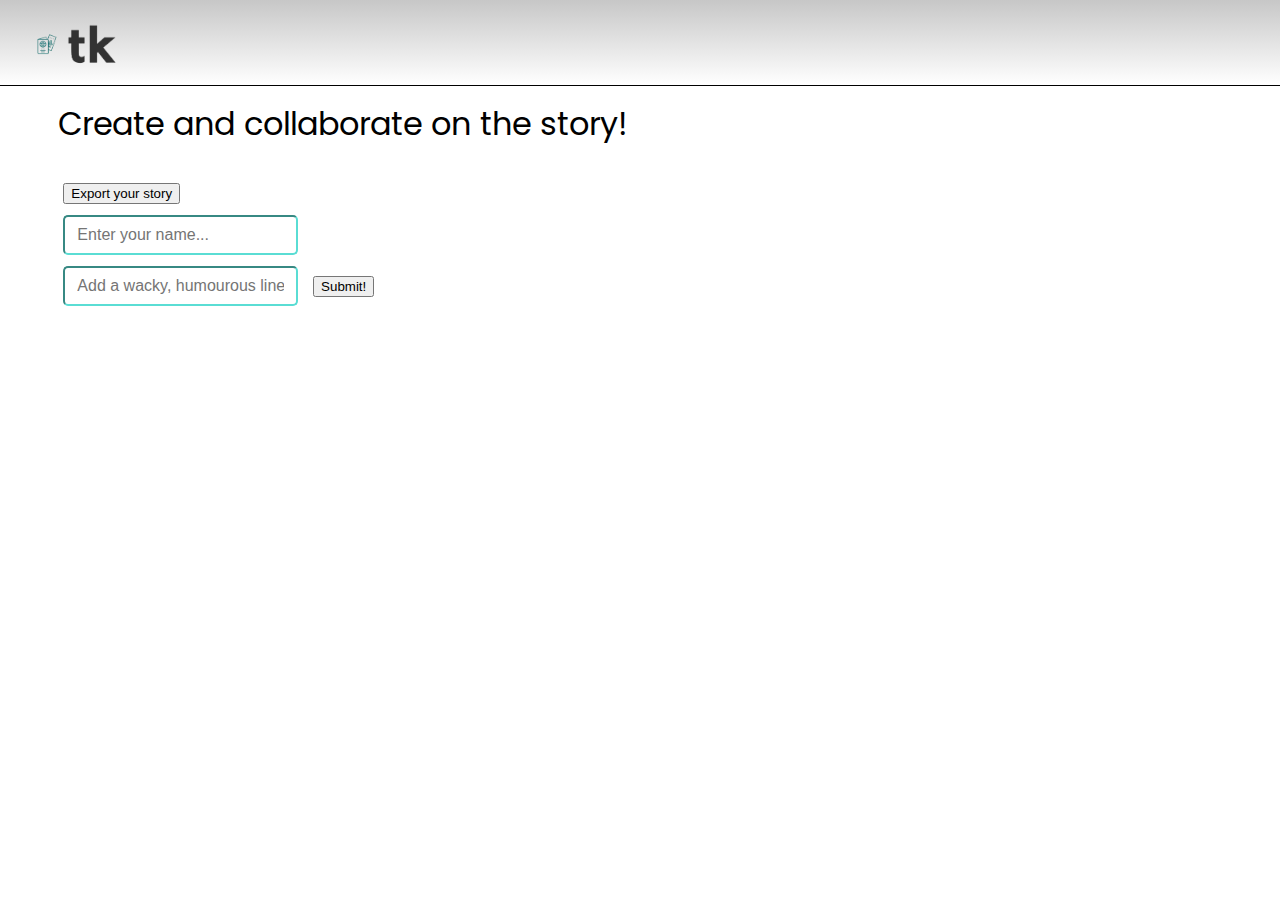
==== main.html @ 44405bcf "Update main.html" ====
<!DOCTYPE html>
<html lang="en">
<head>
    <meta charset="UTF-8">
    <meta name="viewport" content="width=device-width, initial-scale=1.0">
    <title>Talekrafter</title>
    <link href="https://cdn.jsdelivr.net/npm/bootstrap@5.3.1/dist/css/bootstrap.min.css" rel="stylesheet" integrity="sha384-4bw+/aepP/YC94hEpVNVgiZdgIC5+VKNBQNGCHeKRQN+PtmoHDEXuppvnDJzQIu9" crossorigin="anonymous">
    <link rel="stylesheet" href="styles.css">
    <script>
        window.addEventListener('load', function(){
        count = 0

        function download(filename, text) {
                    var element = document.createElement('a');
                    element.setAttribute('href', 'data:text/plain;charset=utf-8,' + encodeURIComponent(text));
                    element.setAttribute('download', filename);

                    element.style.display = 'none';
                    document.body.appendChild(element);

                    element.click();

                    document.body.removeChild(element);
                    }

            document.querySelector('#submit').addEventListener('click', () => {
                let name = document.querySelector('#name');
                let line = document.querySelector('#line');
                if (name.value !== '' && line.value !== '') {
                    // add logic to insert line in div
                    let parent = document.querySelector('#story');
                    const div = document.createElement('div');
                    arr = ['said', 'declared', 'added', 'remarked', 'mentioned']
                    const verb = arr[Math.floor(Math.random() * arr.length)];
                    div.textContent = `${name.value} ${verb}: ${line.value}`
                    div.classList.add('story_line')
                    name.value = ''
                    line.value = ''
                    parent.appendChild(div)
                    count += 1
                }
            })

            document.querySelector('#export').addEventListener('click', () => {
                if (count !== 0) {
                    let text = ""
                    let lines = document.querySelector('#story').children
                    for (i = 0; i < lines.length; i++){
                        text = text.concat(lines[i].textContent)
                    }
                    download('story.txt', text)
                }
            })

            })
    </script>

    <style>
#main {
    margin: 100px 50px;
    width:85%;
}
.story_line {
    width: 100%;
    border-radius: 2%;
    margin: 0.5%;
    padding: 0.5%;
    box-shadow: rgba(50, 50, 93, 0.25) 0px 30px 60px -12px inset, rgba(0, 0, 0, 0.3) 0px 18px 36px -18px inset;
}
.story {
    width:100%
}
button, input {
    margin: 0.5%
}
.line {
    width: 100px;
    height: 50px
}
input {
    padding: 0.375rem 0.75rem;
    font-size: 1rem;
    font-weight: 400;
    line-height: 1.5;
    border-radius: 5px;
    border-color: #5addd4;
}
input:hover {
    border-color: #15978f;
}
.subhead {
    font-family: "Poppins", sans-serif;
    font-size: xx-large;
    margin: 30px 0px;
}
    </style>

</head>
<body>
    <div class="nav-main">
        <img
          id="nav-logo"
          src="tk-nobg.png"
          target="_blank"
          rel="noopener noreferrer"
        />
    </div>
<div id="main">
    <div class="subhead">Create and collaborate on the story!</div>
    <button id="export" type="button" class="btn btn-outline-success">Export your story</button>
    <div id="story">
        <!-- dynamically add storylines -->
    </div>
    <div id="enter_line">
        <input id='name' type='text' autocomplete="off" placeholder="Enter your name..."><br>
        <input id='line' type="text" autocomplete="off" placeholder="Add a wacky, humourous line to your story...">
        <button id="submit" type="button" class="btn btn-outline-success">Submit!</button>
    </div>
</div>
</body>
</html>
---- styles.css ----
@import url("https://fonts.googleapis.com/css2?family=Poppins:wght@600&display=swap");
@import url("https://fonts.googleapis.com/css2?family=Inter:wght@200&display=swap");

/* main div */
.pg {
  width: 100%;
  height: 100%;
}

/* title */

#headl {
  font-size: 110px;
  margin-left: 10%;
  margin-bottom: 15px;
  margin-top: 10%;
  font-family: "Poppins", sans-serif;
}

/* subtitle */

#subtl {
  font-size: 40px;
  margin-left: 10.5%;
  margin-top: 0px;
  margin-bottom: 70px;
  font-family: "Inter", sans-serif;
}

/* nav bar */

.nav-main {
  height: 85px;
  width: 100%;
  background-image: linear-gradient(#c7c7c7, white);
  position: fixed;
  top: 0;
  left: 0;
  border-bottom: solid black 1px;
}

#nav-logo {
  height: 50px;
  width: auto;
  padding: 10px;
  margin-bottom: 20px;
  float: left;
  margin-left: 20px;
  margin-top: 10px;
}

/* button */

.button-3 {
  border: 2px solid #0e4743;
  padding: 20px;
  background-color: #0e4743;
  margin-left: 11.5%;
  border-radius: 5px;
  color: #fff;
  font-family: "Inter", sans-serif;
  font-size: 20px;
  transition: 0.3s;
}
.button-3:hover {
  box-shadow: 5px 5px #609693;
  transition: 0.3s;
}
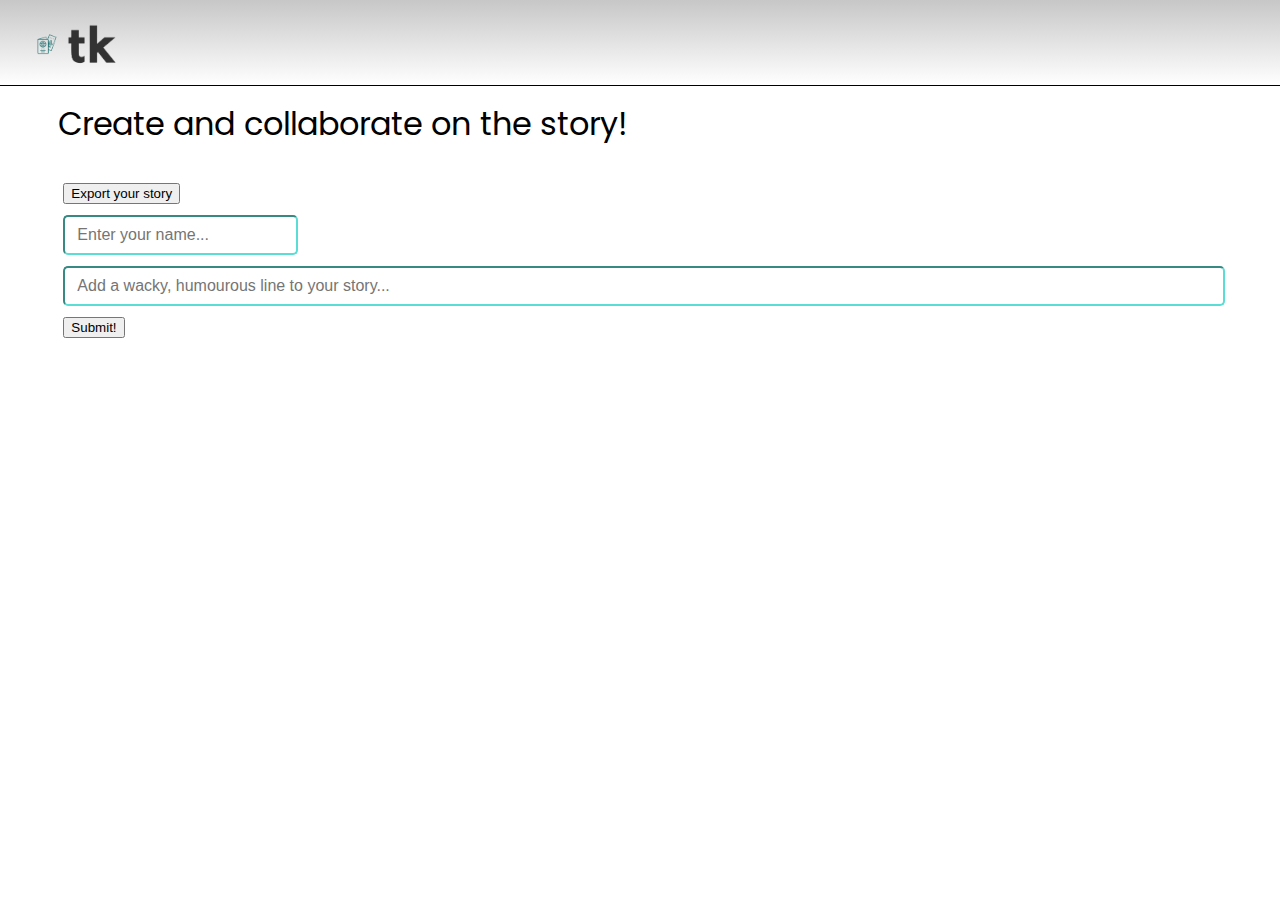
==== commit a95d42af: "Update main.html" ====
--- a/main.html
+++ b/main.html
@@ -65,17 +65,14 @@
     border-radius: 2%;
     margin: 0.5%;
     padding: 0.5%;
-    box-shadow: rgba(50, 50, 93, 0.25) 0px 30px 60px -12px inset, rgba(0, 0, 0, 0.3) 0px 18px 36px -18px inset;
+    background-color: #baf4f0;
+    border-radius: 3px;
 }
 .story {
     width:100%
 }
 button, input {
     margin: 0.5%
-}
-.line {
-    width: 100px;
-    height: 50px
 }
 input {
     padding: 0.375rem 0.75rem;
@@ -113,8 +110,8 @@
     </div>
     <div id="enter_line">
         <input id='name' type='text' autocomplete="off" placeholder="Enter your name..."><br>
-        <input id='line' type="text" autocomplete="off" placeholder="Add a wacky, humourous line to your story...">
-        <button id="submit" type="button" class="btn btn-outline-success">Submit!</button>
+        <input id='line' type="text" autocomplete="off" size="120" placeholder="Add a wacky, humourous line to your story...">
+        <br><button id="submit" type="button" class="btn btn-outline-success">Submit!</button>
     </div>
 </div>
 </body>
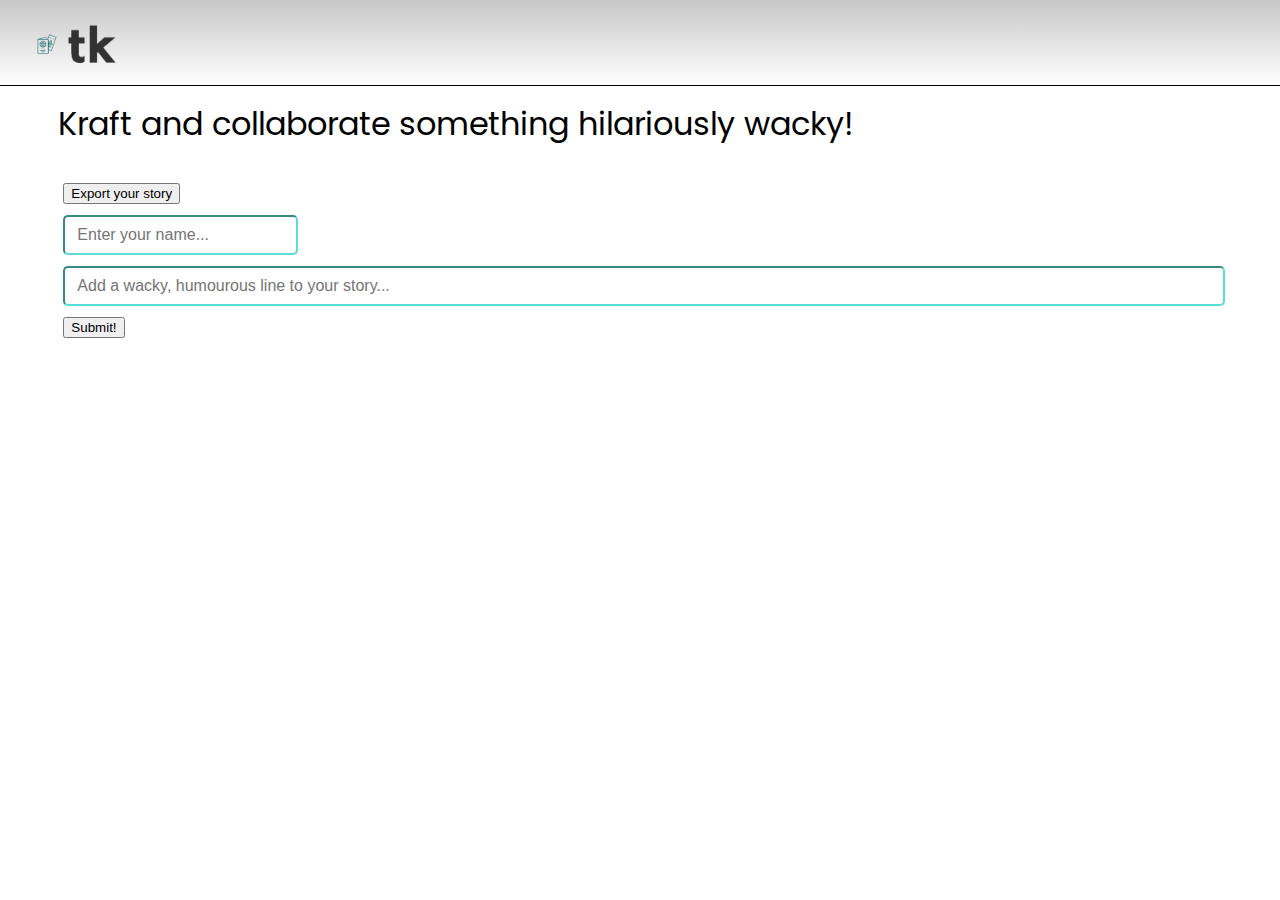
==== commit 4943c920: "Update main.html" ====
--- a/main.html
+++ b/main.html
@@ -103,7 +103,7 @@
         />
     </div>
 <div id="main">
-    <div class="subhead">Create and collaborate on the story!</div>
+    <div class="subhead">Kraft and collaborate something hilariously wacky!</div>
     <button id="export" type="button" class="btn btn-outline-success">Export your story</button>
     <div id="story">
         <!-- dynamically add storylines -->
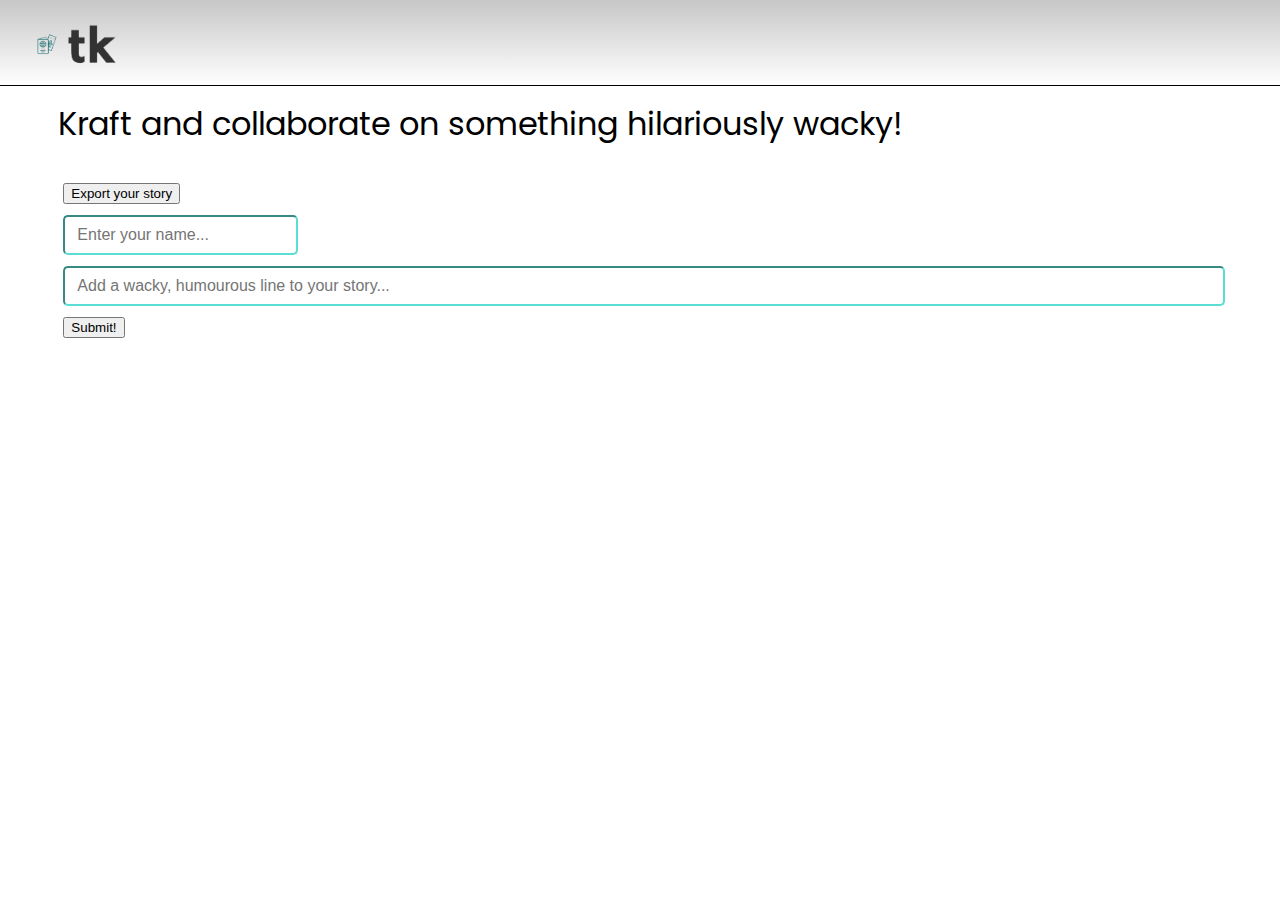
==== commit fe42fc84: "Update main.html" ====
--- a/main.html
+++ b/main.html
@@ -103,7 +103,7 @@
         />
     </div>
 <div id="main">
-    <div class="subhead">Kraft and collaborate something hilariously wacky!</div>
+    <div class="subhead">Kraft and collaborate on something hilariously wacky!</div>
     <button id="export" type="button" class="btn btn-outline-success">Export your story</button>
     <div id="story">
         <!-- dynamically add storylines -->
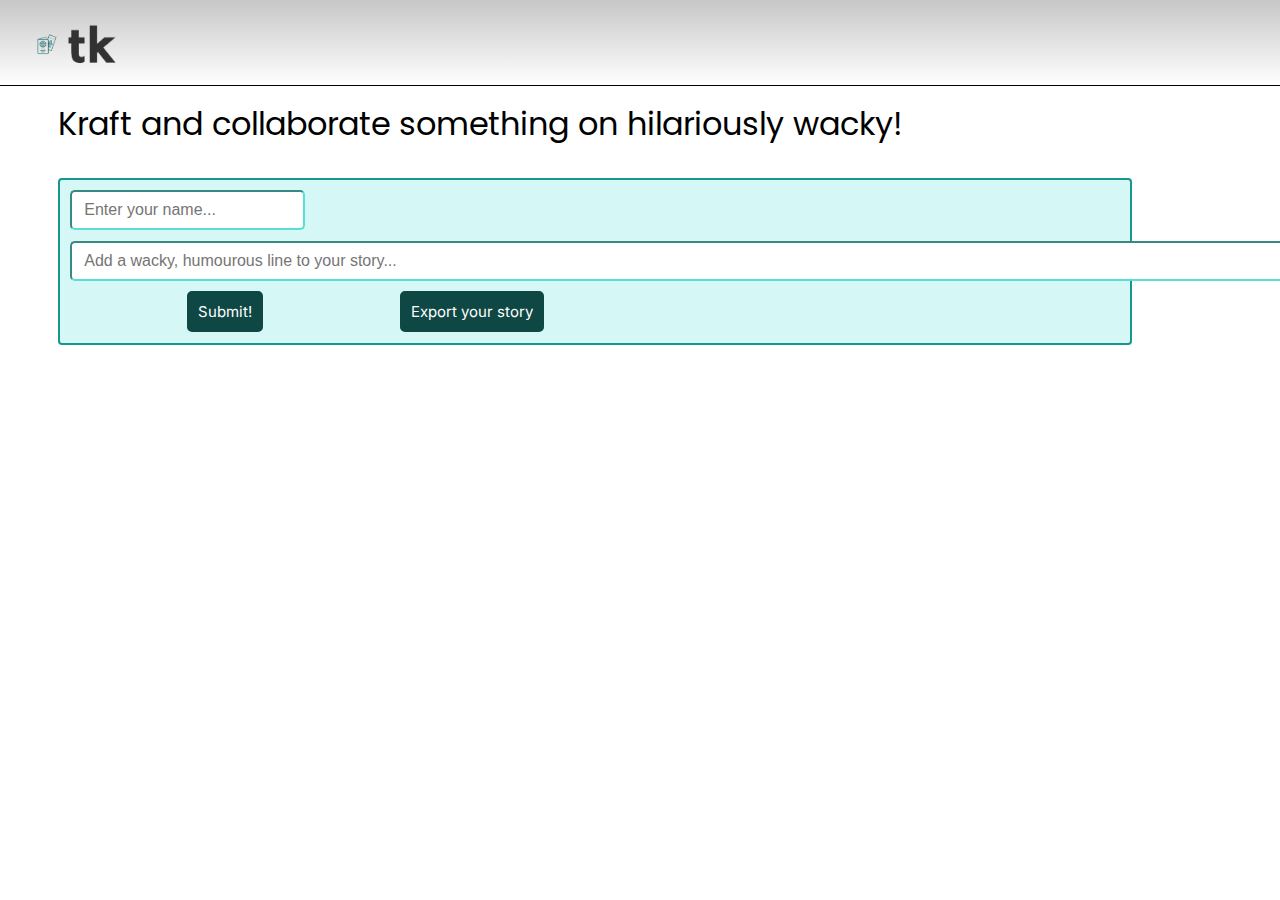
==== commit 8e5ab9bd: "Update main.html" ====
--- a/main.html
+++ b/main.html
@@ -5,55 +5,8 @@
     <meta name="viewport" content="width=device-width, initial-scale=1.0">
     <title>Talekrafter</title>
     <link href="https://cdn.jsdelivr.net/npm/bootstrap@5.3.1/dist/css/bootstrap.min.css" rel="stylesheet" integrity="sha384-4bw+/aepP/YC94hEpVNVgiZdgIC5+VKNBQNGCHeKRQN+PtmoHDEXuppvnDJzQIu9" crossorigin="anonymous">
+    <script src="script.js"></script>
     <link rel="stylesheet" href="styles.css">
-    <script>
-        window.addEventListener('load', function(){
-        count = 0
-
-        function download(filename, text) {
-                    var element = document.createElement('a');
-                    element.setAttribute('href', 'data:text/plain;charset=utf-8,' + encodeURIComponent(text));
-                    element.setAttribute('download', filename);
-
-                    element.style.display = 'none';
-                    document.body.appendChild(element);
-
-                    element.click();
-
-                    document.body.removeChild(element);
-                    }
-
-            document.querySelector('#submit').addEventListener('click', () => {
-                let name = document.querySelector('#name');
-                let line = document.querySelector('#line');
-                if (name.value !== '' && line.value !== '') {
-                    // add logic to insert line in div
-                    let parent = document.querySelector('#story');
-                    const div = document.createElement('div');
-                    arr = ['said', 'declared', 'added', 'remarked', 'mentioned']
-                    const verb = arr[Math.floor(Math.random() * arr.length)];
-                    div.textContent = `${name.value} ${verb}: ${line.value}`
-                    div.classList.add('story_line')
-                    name.value = ''
-                    line.value = ''
-                    parent.appendChild(div)
-                    count += 1
-                }
-            })
-
-            document.querySelector('#export').addEventListener('click', () => {
-                if (count !== 0) {
-                    let text = ""
-                    let lines = document.querySelector('#story').children
-                    for (i = 0; i < lines.length; i++){
-                        text = text.concat(lines[i].textContent)
-                    }
-                    download('story.txt', text)
-                }
-            })
-
-            })
-    </script>
 
     <style>
 #main {
@@ -90,29 +43,66 @@
     font-size: xx-large;
     margin: 30px 0px;
 }
+
+#buttons-container {
+  display: flex;
+}
+
+#submit {
+  margin-right: 15px;
+}
+
+.button-3 {
+  border: 2px solid #0e4743;
+  padding: 9px;
+  background-color: #0e4743;
+  /* margin-left: 11.5%; */
+  border-radius: 5px;
+  color: #fff;
+  font-family: "Inter", sans-serif;
+  font-size: 15px;
+  transition: 0.3s;
+}
+
+.button-3:hover {
+  box-shadow: 5px 5px #609693;
+  transition: 0.3s;
+}
+
+#enter_line {
+    border: 2px solid #15978f;
+    border-radius: 4px;
+    background-color: #d5f8f6;
+    padding: 5px
+}
+
     </style>
 
 </head>
 <body>
-    <div class="nav-main">
-        <img
-          id="nav-logo"
-          src="tk-nobg.png"
-          target="_blank"
-          rel="noopener noreferrer"
-        />
+        <div class="nav-main">
+            <img
+              id="nav-logo"
+              src="tk-nobg.png"
+              target="_blank"
+              rel="noopener noreferrer"
+            />
+        </div>
+        <div id="main">
+        <div class="subhead">Kraft and collaborate something on hilariously wacky!</div>
+        
+        <div id="story">
+            <!-- dynamically add storylines -->
+        </div>
+        <div id="enter_line">
+            <input id='name' type='text' autocomplete="off" placeholder="Enter your name..."><br>
+            <input id='line' type="text" autocomplete="off" size="130" placeholder="Add a wacky, humourous line to your story...">
+            <br>
+            <div id="buttons-container">
+                <button id="submit" type="button" class="button-3 btn btn-outline-success">Submit!</button>
+            <button id="export" type="button" class="button-3 btn btn-outline-success">Export your story</button>
+            </div>
+        </div>
     </div>
-<div id="main">
-    <div class="subhead">Kraft and collaborate on something hilariously wacky!</div>
-    <button id="export" type="button" class="btn btn-outline-success">Export your story</button>
-    <div id="story">
-        <!-- dynamically add storylines -->
-    </div>
-    <div id="enter_line">
-        <input id='name' type='text' autocomplete="off" placeholder="Enter your name..."><br>
-        <input id='line' type="text" autocomplete="off" size="120" placeholder="Add a wacky, humourous line to your story...">
-        <br><button id="submit" type="button" class="btn btn-outline-success">Submit!</button>
-    </div>
-</div>
 </body>
 </html>
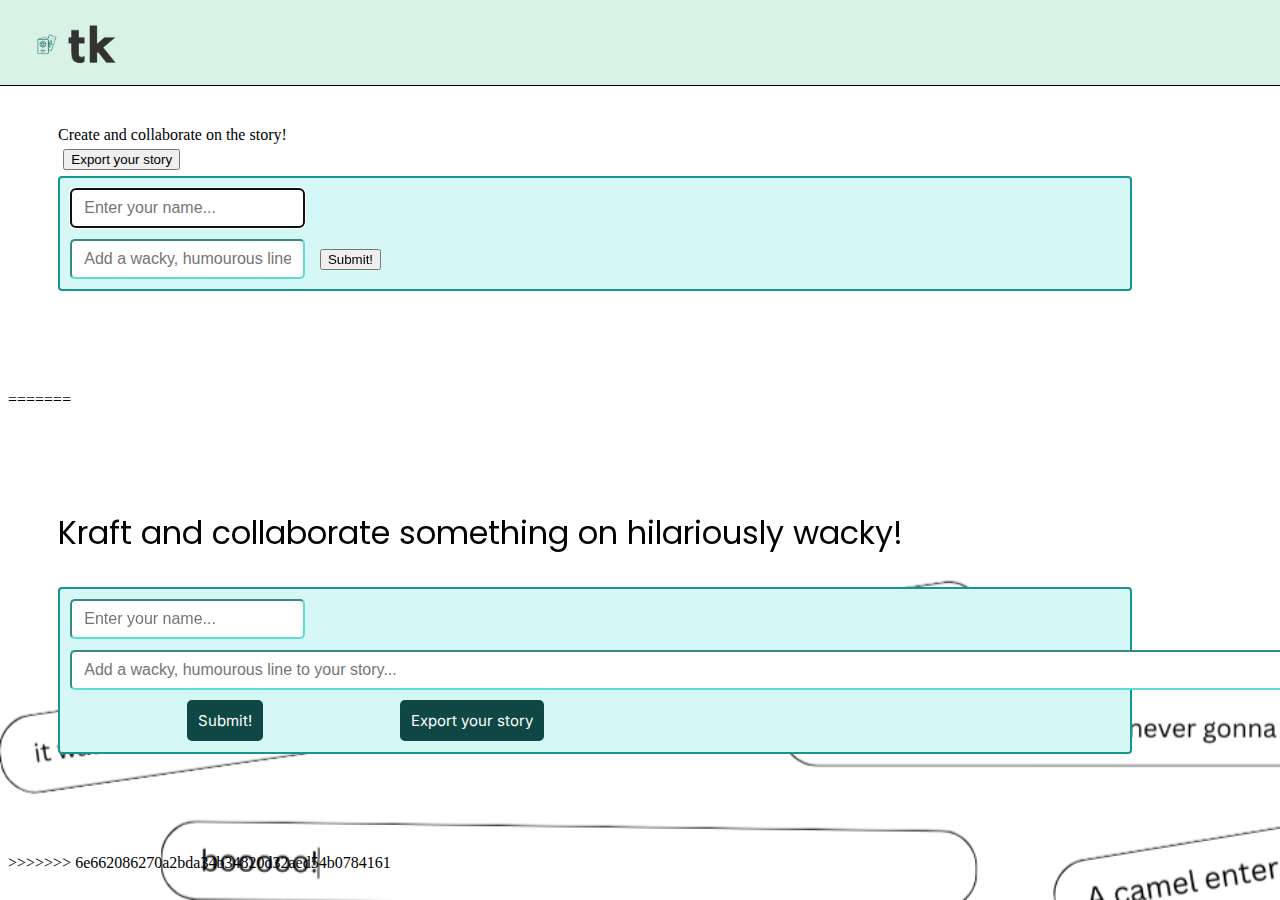
==== commit 700cb90e: "Merge branch 'main' of https://github.com/unicorks/talekrafter" ====
--- a/main.html
+++ b/main.html
@@ -1,9 +1,133 @@
 <!DOCTYPE html>
 <html lang="en">
-<head>
-    <meta charset="UTF-8">
-    <meta name="viewport" content="width=device-width, initial-scale=1.0">
+  <head>
+    <meta charset="UTF-8" />
+    <meta name="viewport" content="width=device-width, initial-scale=1.0" />
     <title>Talekrafter</title>
+<<<<<<< HEAD
+    <link
+      href="https://cdn.jsdelivr.net/npm/bootstrap@5.3.1/dist/css/bootstrap.min.css"
+      rel="stylesheet"
+      integrity="sha384-4bw+/aepP/YC94hEpVNVgiZdgIC5+VKNBQNGCHeKRQN+PtmoHDEXuppvnDJzQIu9"
+      crossorigin="anonymous"
+    />
+    <link rel="stylesheet" href="styles.css" />
+    <link rel="icon" href="/images/tk-nobg-favi.png" />
+    <script>
+      window.addEventListener("load", function () {
+        count = 0;
+
+        function download(filename, text) {
+          var element = document.createElement("a");
+          element.setAttribute(
+            "href",
+            "data:text/plain;charset=utf-8," + encodeURIComponent(text)
+          );
+          element.setAttribute("download", filename);
+
+          element.style.display = "none";
+          document.body.appendChild(element);
+
+          element.click();
+
+          document.body.removeChild(element);
+        }
+
+        document.querySelector("#submit").addEventListener("click", () => {
+          let name = document.querySelector("#name");
+          let line = document.querySelector("#line");
+          if (name.value !== "" && line.value !== "") {
+            // add logic to insert line in div
+            let parent = document.querySelector("#story");
+            const div = document.createElement("div");
+            arr = ["said", "declared", "added", "remarked", "mentioned"];
+            const verb = arr[Math.floor(Math.random() * arr.length)];
+            div.textContent = `${name.value} ${verb}: ${line.value}`;
+            div.classList.add("story_line");
+            name.value = "";
+            line.value = "";
+            parent.appendChild(div);
+            count += 1;
+          }
+        });
+
+        document.querySelector("#export").addEventListener("click", () => {
+          if (count !== 0) {
+            let text = "";
+            let lines = document.querySelector("#story").children;
+            for (i = 0; i < lines.length; i++) {
+              text = text.concat(lines[i].textContent);
+            }
+            download("story.txt", text);
+          }
+        });
+      });
+    </script>
+
+    <style>
+      #main {
+        margin: 100px 50px;
+        width: 85%;
+      }
+      .story_line {
+        width: 100%;
+        border-radius: 2%;
+        margin: 0.5%;
+        padding: 0.5%;
+        box-shadow: rgba(50, 50, 93, 0.25) 0px 30px 60px -12px inset,
+          rgba(0, 0, 0, 0.3) 0px 18px 36px -18px inset;
+      }
+      .story {
+        width: 100%;
+      }
+      button,
+      input {
+        margin: 0.5%;
+      }
+      .line {
+        width: 100px;
+        height: 50px;
+      }
+    </style>
+  </head>
+  <body>
+    <div class="nav-main">
+      <img
+        id="nav-logo"
+        src="tk-nobg.png"
+        target="_blank"
+        rel="noopener noreferrer"
+      />
+    </div>
+    <div id="main">
+      <div id="subtl1">Create and collaborate on the story!</div>
+      <button id="export" type="button" class="btn btn-outline-success">
+        Export your story
+      </button>
+      <div id="story">
+        <!-- dynamically add storylines -->
+      </div>
+      <div id="enter_line">
+        <input
+          id="name"
+          type="text"
+          autocomplete="off"
+          autofocus
+          placeholder="Enter your name..."
+        /><br />
+        <input
+          id="line"
+          type="text"
+          autocomplete="off"
+          placeholder="Add a wacky, humourous line to your story..."
+        />
+        <button id="submit" type="button" class="btn btn-outline-success">
+          Submit!
+        </button>
+      </div>
+    </div>
+  </body>
+=======
     <link href="https://cdn.jsdelivr.net/npm/bootstrap@5.3.1/dist/css/bootstrap.min.css" rel="stylesheet" integrity="sha384-4bw+/aepP/YC94hEpVNVgiZdgIC5+VKNBQNGCHeKRQN+PtmoHDEXuppvnDJzQIu9" crossorigin="anonymous">
     <script src="script.js"></script>
     <link rel="stylesheet" href="styles.css">
@@ -105,4 +229,5 @@
         </div>
     </div>
 </body>
+>>>>>>> 6e662086270a2bda34b34820d32aed54b0784161
 </html>
--- a/styles.css
+++ b/styles.css
@@ -1,6 +1,12 @@
 @import url("https://fonts.googleapis.com/css2?family=Poppins:wght@600&display=swap");
 @import url("https://fonts.googleapis.com/css2?family=Inter:wght@200&display=swap");
 
+html {
+  background: url("/images/bg3.png");
+  height: 100%;
+  background-repeat: no-repeat;
+  background-size: cover;
+}
 /* main div */
 .pg {
   width: 100%;
@@ -32,7 +38,7 @@
 .nav-main {
   height: 85px;
   width: 100%;
-  background-image: linear-gradient(#c7c7c7, white);
+  background: #d8f3e6;
   position: fixed;
   top: 0;
   left: 0;
--- a/styles.css
+++ b/styles.css
@@ -1,6 +1,12 @@
 @import url("https://fonts.googleapis.com/css2?family=Poppins:wght@600&display=swap");
 @import url("https://fonts.googleapis.com/css2?family=Inter:wght@200&display=swap");
 
+html {
+  background: url("/images/bg3.png");
+  height: 100%;
+  background-repeat: no-repeat;
+  background-size: cover;
+}
 /* main div */
 .pg {
   width: 100%;
@@ -32,7 +38,7 @@
 .nav-main {
   height: 85px;
   width: 100%;
-  background-image: linear-gradient(#c7c7c7, white);
+  background: #d8f3e6;
   position: fixed;
   top: 0;
   left: 0;
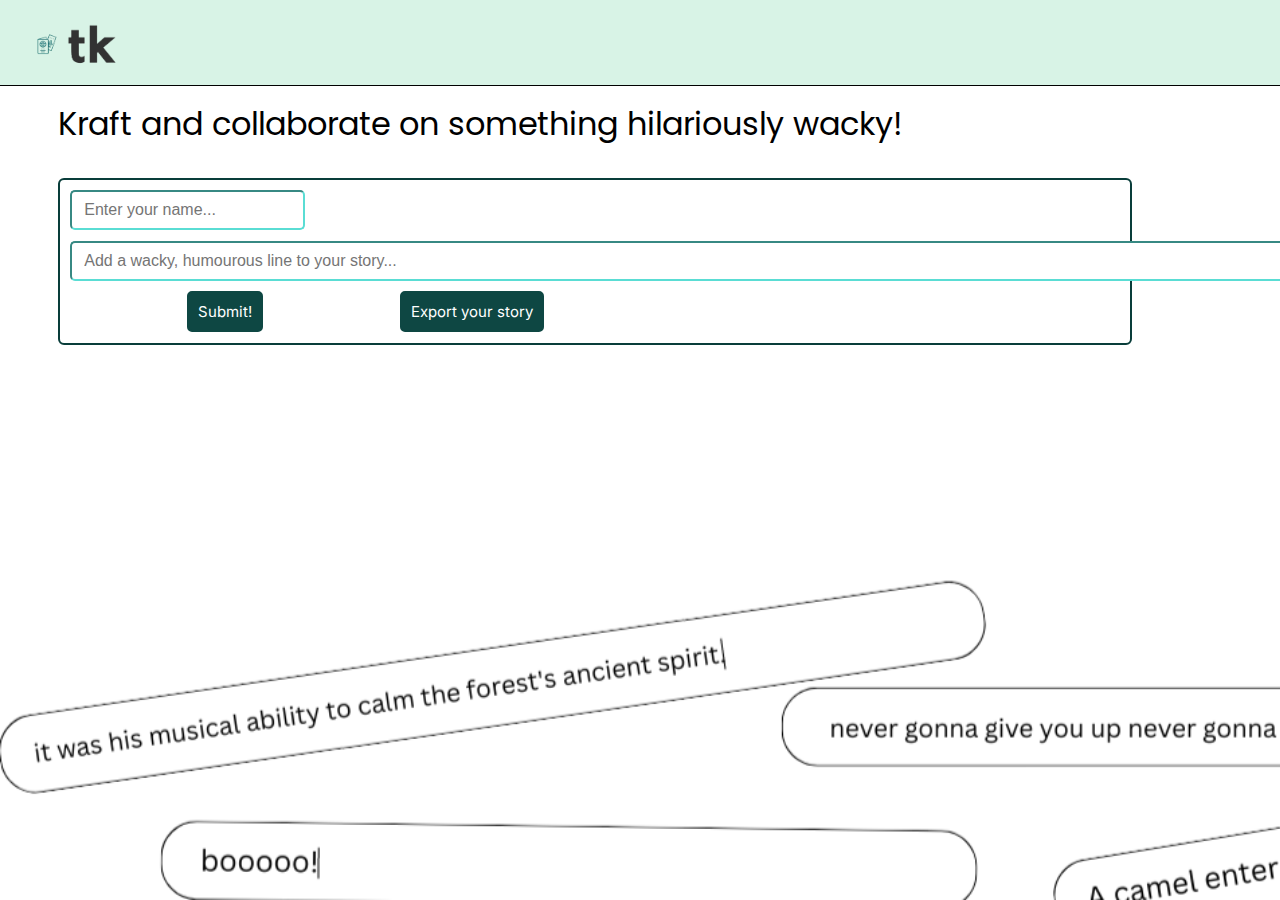
==== commit 432c6a1f: "Update main.html" ====
--- a/main.html
+++ b/main.html
@@ -1,138 +1,17 @@
 <!DOCTYPE html>
 <html lang="en">
-  <head>
-    <meta charset="UTF-8" />
-    <meta name="viewport" content="width=device-width, initial-scale=1.0" />
+<head>
+    <meta charset="UTF-8">
+    <meta name="viewport" content="width=device-width, initial-scale=1.0">
     <title>Talekrafter</title>
-<<<<<<< HEAD
-    <link
-      href="https://cdn.jsdelivr.net/npm/bootstrap@5.3.1/dist/css/bootstrap.min.css"
-      rel="stylesheet"
-      integrity="sha384-4bw+/aepP/YC94hEpVNVgiZdgIC5+VKNBQNGCHeKRQN+PtmoHDEXuppvnDJzQIu9"
-      crossorigin="anonymous"
-    />
-    <link rel="stylesheet" href="styles.css" />
-    <link rel="icon" href="/images/tk-nobg-favi.png" />
-    <script>
-      window.addEventListener("load", function () {
-        count = 0;
-
-        function download(filename, text) {
-          var element = document.createElement("a");
-          element.setAttribute(
-            "href",
-            "data:text/plain;charset=utf-8," + encodeURIComponent(text)
-          );
-          element.setAttribute("download", filename);
-
-          element.style.display = "none";
-          document.body.appendChild(element);
-
-          element.click();
-
-          document.body.removeChild(element);
-        }
-
-        document.querySelector("#submit").addEventListener("click", () => {
-          let name = document.querySelector("#name");
-          let line = document.querySelector("#line");
-          if (name.value !== "" && line.value !== "") {
-            // add logic to insert line in div
-            let parent = document.querySelector("#story");
-            const div = document.createElement("div");
-            arr = ["said", "declared", "added", "remarked", "mentioned"];
-            const verb = arr[Math.floor(Math.random() * arr.length)];
-            div.textContent = `${name.value} ${verb}: ${line.value}`;
-            div.classList.add("story_line");
-            name.value = "";
-            line.value = "";
-            parent.appendChild(div);
-            count += 1;
-          }
-        });
-
-        document.querySelector("#export").addEventListener("click", () => {
-          if (count !== 0) {
-            let text = "";
-            let lines = document.querySelector("#story").children;
-            for (i = 0; i < lines.length; i++) {
-              text = text.concat(lines[i].textContent);
-            }
-            download("story.txt", text);
-          }
-        });
-      });
-    </script>
-
-    <style>
-      #main {
-        margin: 100px 50px;
-        width: 85%;
-      }
-      .story_line {
-        width: 100%;
-        border-radius: 2%;
-        margin: 0.5%;
-        padding: 0.5%;
-        box-shadow: rgba(50, 50, 93, 0.25) 0px 30px 60px -12px inset,
-          rgba(0, 0, 0, 0.3) 0px 18px 36px -18px inset;
-      }
-      .story {
-        width: 100%;
-      }
-      button,
-      input {
-        margin: 0.5%;
-      }
-      .line {
-        width: 100px;
-        height: 50px;
-      }
-    </style>
-  </head>
-  <body>
-    <div class="nav-main">
-      <img
-        id="nav-logo"
-        src="tk-nobg.png"
-        target="_blank"
-        rel="noopener noreferrer"
-      />
-    </div>
-    <div id="main">
-      <div id="subtl1">Create and collaborate on the story!</div>
-      <button id="export" type="button" class="btn btn-outline-success">
-        Export your story
-      </button>
-      <div id="story">
-        <!-- dynamically add storylines -->
-      </div>
-      <div id="enter_line">
-        <input
-          id="name"
-          type="text"
-          autocomplete="off"
-          autofocus
-          placeholder="Enter your name..."
-        /><br />
-        <input
-          id="line"
-          type="text"
-          autocomplete="off"
-          placeholder="Add a wacky, humourous line to your story..."
-        />
-        <button id="submit" type="button" class="btn btn-outline-success">
-          Submit!
-        </button>
-      </div>
-    </div>
-  </body>
-=======
     <link href="https://cdn.jsdelivr.net/npm/bootstrap@5.3.1/dist/css/bootstrap.min.css" rel="stylesheet" integrity="sha384-4bw+/aepP/YC94hEpVNVgiZdgIC5+VKNBQNGCHeKRQN+PtmoHDEXuppvnDJzQIu9" crossorigin="anonymous">
     <script src="script.js"></script>
     <link rel="stylesheet" href="styles.css">
 
     <style>
+body {
+    background-image: url("books.jpeg") ;
+}
 #main {
     margin: 100px 50px;
     width:85%;
@@ -143,7 +22,7 @@
     margin: 0.5%;
     padding: 0.5%;
     background-color: #baf4f0;
-    border-radius: 3px;
+    border-radius: 4px;
 }
 .story {
     width:100%
@@ -194,9 +73,9 @@
 }
 
 #enter_line {
-    border: 2px solid #15978f;
-    border-radius: 4px;
-    background-color: #d5f8f6;
+    margin-top: 20px;
+    border: 2px solid #093d3a;
+    border-radius: 6px;
     padding: 5px
 }
 
@@ -213,7 +92,7 @@
             />
         </div>
         <div id="main">
-        <div class="subhead">Kraft and collaborate something on hilariously wacky!</div>
+        <div class="subhead">Kraft and collaborate on something hilariously wacky!</div>
         
         <div id="story">
             <!-- dynamically add storylines -->
@@ -229,5 +108,4 @@
         </div>
     </div>
 </body>
->>>>>>> 6e662086270a2bda34b34820d32aed54b0784161
 </html>
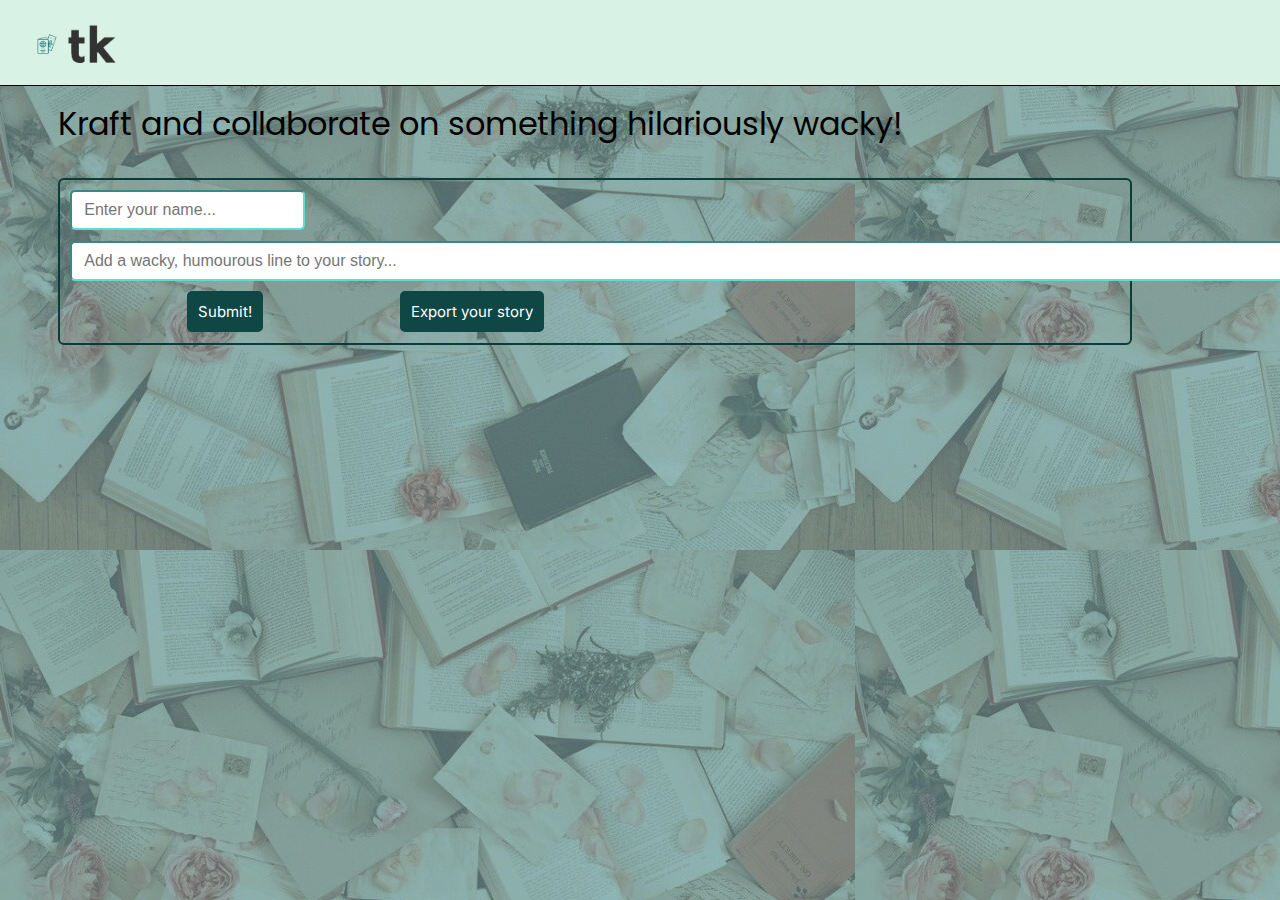
==== commit 98a31eb5: "Update main.html" ====
--- a/main.html
+++ b/main.html
@@ -9,8 +9,8 @@
     <link rel="stylesheet" href="styles.css">
 
     <style>
-body {
-    background-image: url("books.jpeg") ;
+html {
+    background: url("books.jpeg") ;
 }
 #main {
     margin: 100px 50px;
--- a/styles.css
+++ b/styles.css
@@ -72,3 +72,24 @@
   box-shadow: 5px 5px #609693;
   transition: 0.3s;
 }
+
+/* navbar icons right */
+
+.nav-icons {
+  padding: 20px;
+  margin-right: 30px;
+  float: right;
+  display: flex;
+}
+
+#nav-insta {
+  height: 32px;
+  width: auto;
+  margin-left: 10px;
+  margin-right: 10px;
+}
+
+#nav-name {
+  font-size: 10px;
+  font-family: "Poppins", sans-serif;
+}
